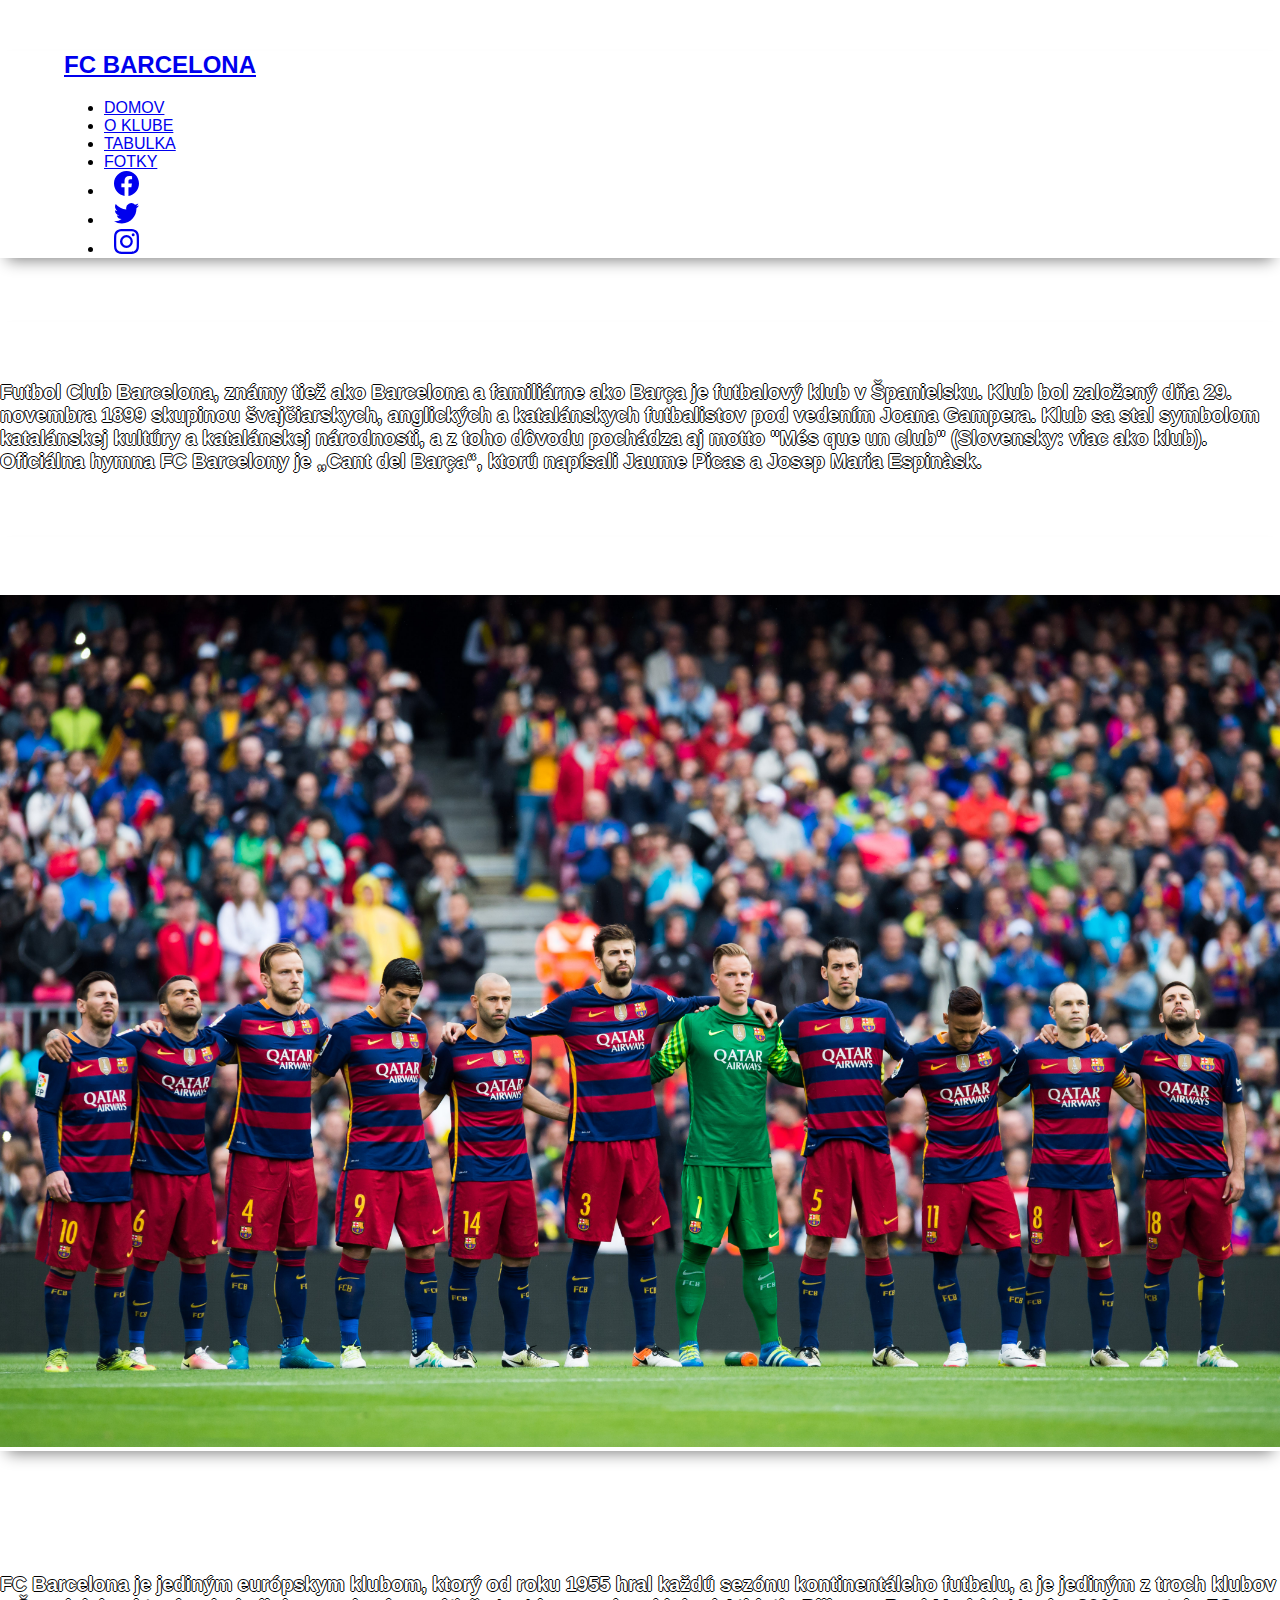
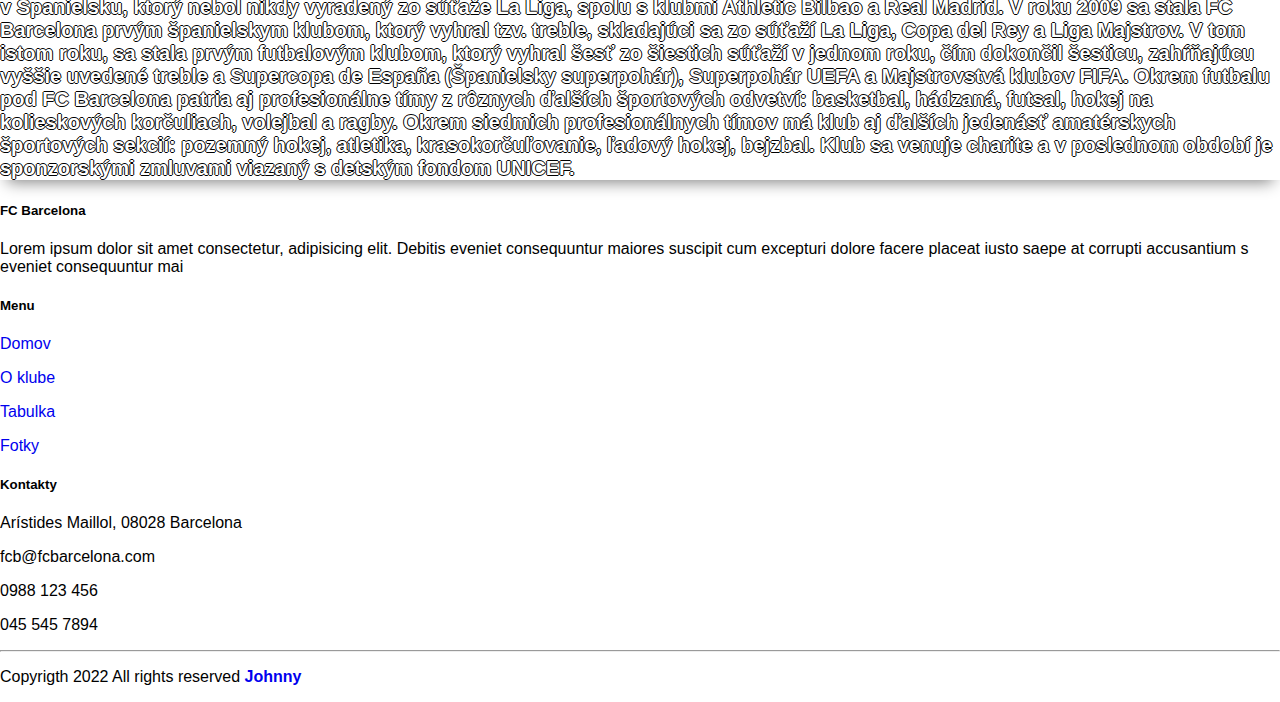
==== index.html @ a1866148 "Nahratie suborov" ====
<!DOCTYPE html>

<html lang="sk">
    <head>
        <title>FC Barcelona</title>

        <meta charset="utf-8">
        <meta name="viewport" content="width=device-width, initial-scale=1.0">
        
        <link rel="stylesheet" href="css/custom.css"> 
        
        <link href="https://cdn.jsdelivr.net/npm/bootstrap@5.2.2/dist/css/bootstrap.min.css" rel="stylesheet" integrity="sha384-Zenh87qX5JnK2Jl0vWa8Ck2rdkQ2Bzep5IDxbcnCeuOxjzrPF/et3URy9Bv1WTRi" crossorigin="anonymous">
        <link rel="stylesheet" href="https://cdnjs.cloudflare.com/ajax/libs/font-awesome/6.2.0/css/all.min.css" integrity="sha512-xh6O/CkQoPOWDdYTDqeRdPCVd1SpvCA9XXcUnZS2FmJNp1coAFzvtCN9BmamE+4aHK8yyUHUSCcJHgXloTyT2A==" crossorigin="anonymous" referrerpolicy="no-referrer" />
    </head>

    <body>

        <!-- Navbar -->
        <div class="container-fluid">
            <div class="row">
                <div class="col-md-12 row-box-shadow">
                    <nav class="navbar nav-style">
                        <a class="navbar-brand text-white" href="#"><h2>FC BARCELONA</h2></a>
                            <ul class="nav">
                                <li class="nav-item">
                                    <a href="index.html" class="btn btn-secondary button-style">DOMOV</a>
                                </li>
                                <li class="nav-item">
                                    <a href="about.html" class="btn btn-secondary button-style">O KLUBE</a>
                                </li>
                                <li class="nav-item">
                                    <a href="table.html" class="btn btn-secondary button-style">TABULKA</a>
                                </li>
                                <li class="nav-item">
                                    <a href="present.html" class="btn btn-secondary button-style">FOTKY</a>
                                </li>
                                <li class="nav-item">
                                    <a href="https://www.facebook.com/fcbarcelona/" class="socialmedia">
                                        <svg xmlns="http://www.w3.org/2000/svg" width="25" height="25" fill="currentColor" class="bi bi-facebook" viewBox="0 0 16 16">
                                            <path d="M16 8.049c0-4.446-3.582-8.05-8-8.05C3.58 0-.002 3.603-.002 8.05c0 4.017 2.926 7.347 6.75 7.951v-5.625h-2.03V8.05H6.75V6.275c0-2.017 1.195-3.131 3.022-3.131.876 0 1.791.157 1.791.157v1.98h-1.009c-.993 0-1.303.621-1.303 1.258v1.51h2.218l-.354 2.326H9.25V16c3.824-.604 6.75-3.934 6.75-7.951z"/>
                                        </svg>
                                    </a> 
                                </li>
                                <li class="nav-item">
                                    <a href="https://twitter.com/fcbarcelona" class="socialmedia">
                                        <svg xmlns="http://www.w3.org/2000/svg" width="25" height="25" fill="currentColor" class="bi bi-twitter" viewBox="0 0 16 16">
                                            <path d="M5.026 15c6.038 0 9.341-5.003 9.341-9.334 0-.14 0-.282-.006-.422A6.685 6.685 0 0 0 16 3.542a6.658 6.658 0 0 1-1.889.518 3.301 3.301 0 0 0 1.447-1.817 6.533 6.533 0 0 1-2.087.793A3.286 3.286 0 0 0 7.875 6.03a9.325 9.325 0 0 1-6.767-3.429 3.289 3.289 0 0 0 1.018 4.382A3.323 3.323 0 0 1 .64 6.575v.045a3.288 3.288 0 0 0 2.632 3.218 3.203 3.203 0 0 1-.865.115 3.23 3.23 0 0 1-.614-.057 3.283 3.283 0 0 0 3.067 2.277A6.588 6.588 0 0 1 .78 13.58a6.32 6.32 0 0 1-.78-.045A9.344 9.344 0 0 0 5.026 15z"/>
                                        </svg>
                                    </a> 
                                </li>
                                <li class="nav-item">
                                    <a href="https://www.instagram.com/p/CSUWDCdDWmw/" class="socialmedia">
                                        <svg xmlns="http://www.w3.org/2000/svg" width="25" height="25" fill="currentColor" class="bi bi-instagram" viewBox="0 0 16 16">
                                            <path d="M8 0C5.829 0 5.556.01 4.703.048 3.85.088 3.269.222 2.76.42a3.917 3.917 0 0 0-1.417.923A3.927 3.927 0 0 0 .42 2.76C.222 3.268.087 3.85.048 4.7.01 5.555 0 5.827 0 8.001c0 2.172.01 2.444.048 3.297.04.852.174 1.433.372 1.942.205.526.478.972.923 1.417.444.445.89.719 1.416.923.51.198 1.09.333 1.942.372C5.555 15.99 5.827 16 8 16s2.444-.01 3.298-.048c.851-.04 1.434-.174 1.943-.372a3.916 3.916 0 0 0 1.416-.923c.445-.445.718-.891.923-1.417.197-.509.332-1.09.372-1.942C15.99 10.445 16 10.173 16 8s-.01-2.445-.048-3.299c-.04-.851-.175-1.433-.372-1.941a3.926 3.926 0 0 0-.923-1.417A3.911 3.911 0 0 0 13.24.42c-.51-.198-1.092-.333-1.943-.372C10.443.01 10.172 0 7.998 0h.003zm-.717 1.442h.718c2.136 0 2.389.007 3.232.046.78.035 1.204.166 1.486.275.373.145.64.319.92.599.28.28.453.546.598.92.11.281.24.705.275 1.485.039.843.047 1.096.047 3.231s-.008 2.389-.047 3.232c-.035.78-.166 1.203-.275 1.485a2.47 2.47 0 0 1-.599.919c-.28.28-.546.453-.92.598-.28.11-.704.24-1.485.276-.843.038-1.096.047-3.232.047s-2.39-.009-3.233-.047c-.78-.036-1.203-.166-1.485-.276a2.478 2.478 0 0 1-.92-.598 2.48 2.48 0 0 1-.6-.92c-.109-.281-.24-.705-.275-1.485-.038-.843-.046-1.096-.046-3.233 0-2.136.008-2.388.046-3.231.036-.78.166-1.204.276-1.486.145-.373.319-.64.599-.92.28-.28.546-.453.92-.598.282-.11.705-.24 1.485-.276.738-.034 1.024-.044 2.515-.045v.002zm4.988 1.328a.96.96 0 1 0 0 1.92.96.96 0 0 0 0-1.92zm-4.27 1.122a4.109 4.109 0 1 0 0 8.217 4.109 4.109 0 0 0 0-8.217zm0 1.441a2.667 2.667 0 1 1 0 5.334 2.667 2.667 0 0 1 0-5.334z"/>
                                        </svg>
                                    </a> 
                                </li>
                            </ul>
                    </nav>
                </div>
            </div>

            <!-- Body -->
            <div class="row  row-box-shadow">
                <div class="col-md-8 offset-md-2">
                    <h1 class="h1-style">Futbalovy klub FC Barcelona</h1>
                    <p class=" para-style">
                        Futbol Club Barcelona, známy tiež ako Barcelona a familiárne ako Barça je futbalový klub v Španielsku.
                        Klub bol založený dňa 29. novembra 1899 skupinou švajčiarskych, anglických a katalánskych futbalistov pod vedením Joana Gampera.
                        Klub sa stal symbolom katalánskej kultúry a katalánskej národnosti, a z toho dôvodu pochádza aj motto "Més que un club" (Slovensky: viac ako klub).
                        Oficiálna hymna FC Barcelony je „Cant del Barça“, ktorú napísali Jaume Picas a Josep Maria Espinàsk.
                    </p>
                </div>

            <div class="row  row-box-shadow">
                <div class="col-md-8 offset-md-2">
                    <h1 class=" h1-style">Fotka timu</h1>
                    <img src="images/a.jfif" class="img-fluid" alt="FC Barcelona Team">
                </div>
            </div>

            <div class="row">
                <div class="col-md-8 offset-md-2">
                    <h1 class="h1-style">Uspechy</h1>
                    <p class="para-style">
                        FC Barcelona je jediným európskym klubom, ktorý od roku 1955 hral každú sezónu kontinentáleho futbalu, a je jediným z troch klubov v Španielsku, 
                        ktorý nebol nikdy vyradený zo súťaže La Liga, spolu s klubmi Athletic Bilbao a Real Madrid. V roku 2009 sa stala FC Barcelona prvým španielskym klubom, 
                        ktorý vyhral tzv. treble, skladajúci sa zo súťaží La Liga, Copa del Rey a Liga Majstrov. V tom istom roku, sa stala prvým futbalovým klubom, 
                        ktorý vyhral šesť zo šiestich súťaží v jednom roku, čím dokončil šesticu, zahŕňajúcu vyššie uvedené treble a Supercopa de España (Španielsky superpohár), 
                        Superpohár UEFA a Majstrovstvá klubov FIFA.
                        Okrem futbalu pod FC Barcelona patria aj profesionálne tímy z rôznych ďalších športových odvetví: basketbal, hádzaná, futsal, hokej na kolieskových korčuliach, 
                        volejbal a ragby. Okrem siedmich profesionálnych tímov má klub aj ďalších jedenásť amatérskych športových sekcií: pozemný hokej, atletika, 
                        krasokorčuľovanie, ľadový hokej, bejzbal. Klub sa venuje charite a v poslednom období je sponzorskými zmluvami viazaný s detským fondom UNICEF.
                    </p>
                </div>
            </div>

            </div>
        </div>

        <!-- Footer -->
        <footer class="bg-secondary text-white pt-5 pb-4">
            <div class="container text-left text-md-left">
                <div class="row text-left text-md-left">

                    <div class="col-md-3 col-lg-3 col-xl-3 mx-auto mt-3">

                        <h5 class="text-uppercase mb-4 font-weight-bold text-warning">FC Barcelona</h5>
                        <p>Lorem ipsum dolor sit amet consectetur, adipisicing elit. Debitis eveniet consequuntur maiores suscipit cum excepturi dolore facere placeat iusto saepe at corrupti accusantium s eveniet consequuntur mai</p>

                    </div>

                    <div class="col-md-2 col-lg-2 col-xl-2 mx-auto mt-3">

                        <h5 class="text-uppercase mb-4 font-weight-bold text-warning">Menu</h5>
                        <p><a href="index.html" class="text-white" style="text-decoration: none"> Domov</a></p>
                        <p><a href="about.html" class="text-white" style="text-decoration: none"> O klube</a></p>
                        <p><a href="table.html" class="text-white" style="text-decoration: none"> Tabulka</a></p>
                        <p><a href="present.html" class="text-white" style="text-decoration: none"> Fotky</a></p>

                    </div>
                
                    <div class="col-md-4 col-lg-2 col-xl-3 mx-auto mt-3">

                        <h5 class="text-uppercase mb-4 font-weight-bold text-warning"> Kontakty</h5>
                        <p><i class="fas fa-home mr-3"></i> Arístides Maillol, 08028 Barcelona</p>
                        <p><i class="fas fa-envelope mr-3"></i> fcb@fcbarcelona.com</p>
                        <p><i class="fas fa-phone mr-3"></i> 0988 123 456</p>
                        <p><i class="fas fa-phone mr-3"></i> 045 545 7894</p>

                    </div>

                    <hr class="mb-4">

                    <div class="row align-items-center">
                        <div class="text-center">

                            <p>Copyrigth 2022 All rights reserved <a href="#" style="text-decoration: none;"><strong class="text-warning"> Johnny</strong></a></p>

                        </div>
                    </div>

                </div>
            </div>
        </footer>     
        
    </body>
</html>
---- css/custom.css ----
body{
    margin: 0;
    padding: 0;
    width: 100%;
    height: 100%;
    font-family: sans-serif;
    background:url(https://wallpaperaccess.com/full/3802553.jpg);
    background-position: top;
    background-size: cover;
    background-repeat: no-repeat;
    background-blend-mode: darken;
}
.nav-style{
    margin-top: 4%;
    margin-left: 5%;
    margin-right: 5%;
}
.nav-font-style{
    font-size: 20px;
    font-weight: 700;
    color: white;
}
.para-style{
    font-size: 20px;
    font-weight: 700;
    color: white;
    text-shadow: -1px 0 black, 0 1px black, 1px 0 black, 0 -1px black;
}

.h1-style{
    color: white;
    margin-top: 5%;
    text-align: left;
}
.h2-style{
    color: #FFC107;
    text-align: left;
    margin-top: 5%;
}
.h3-style{
    color: white;
    font-weight: bold;
}
.row-margin-top{
    margin-top: 2%;
}
.row-box-shadow{
    box-shadow: 0 9px 15px -7px grey;
}
.button-style{
    width: 100px;
    margin-right: 30px; 
    margin-bottom: 10px;
}
.col-style{
    margin-top: 2%;
}

.row-margin-carousel{
    margin-top: 5%;
}

.img-fluid{
    max-width: 100%;
}

.socialmedia{
    margin-right: 10px; 
    margin-left: 10px;
    margin-bottom: 20px;
}
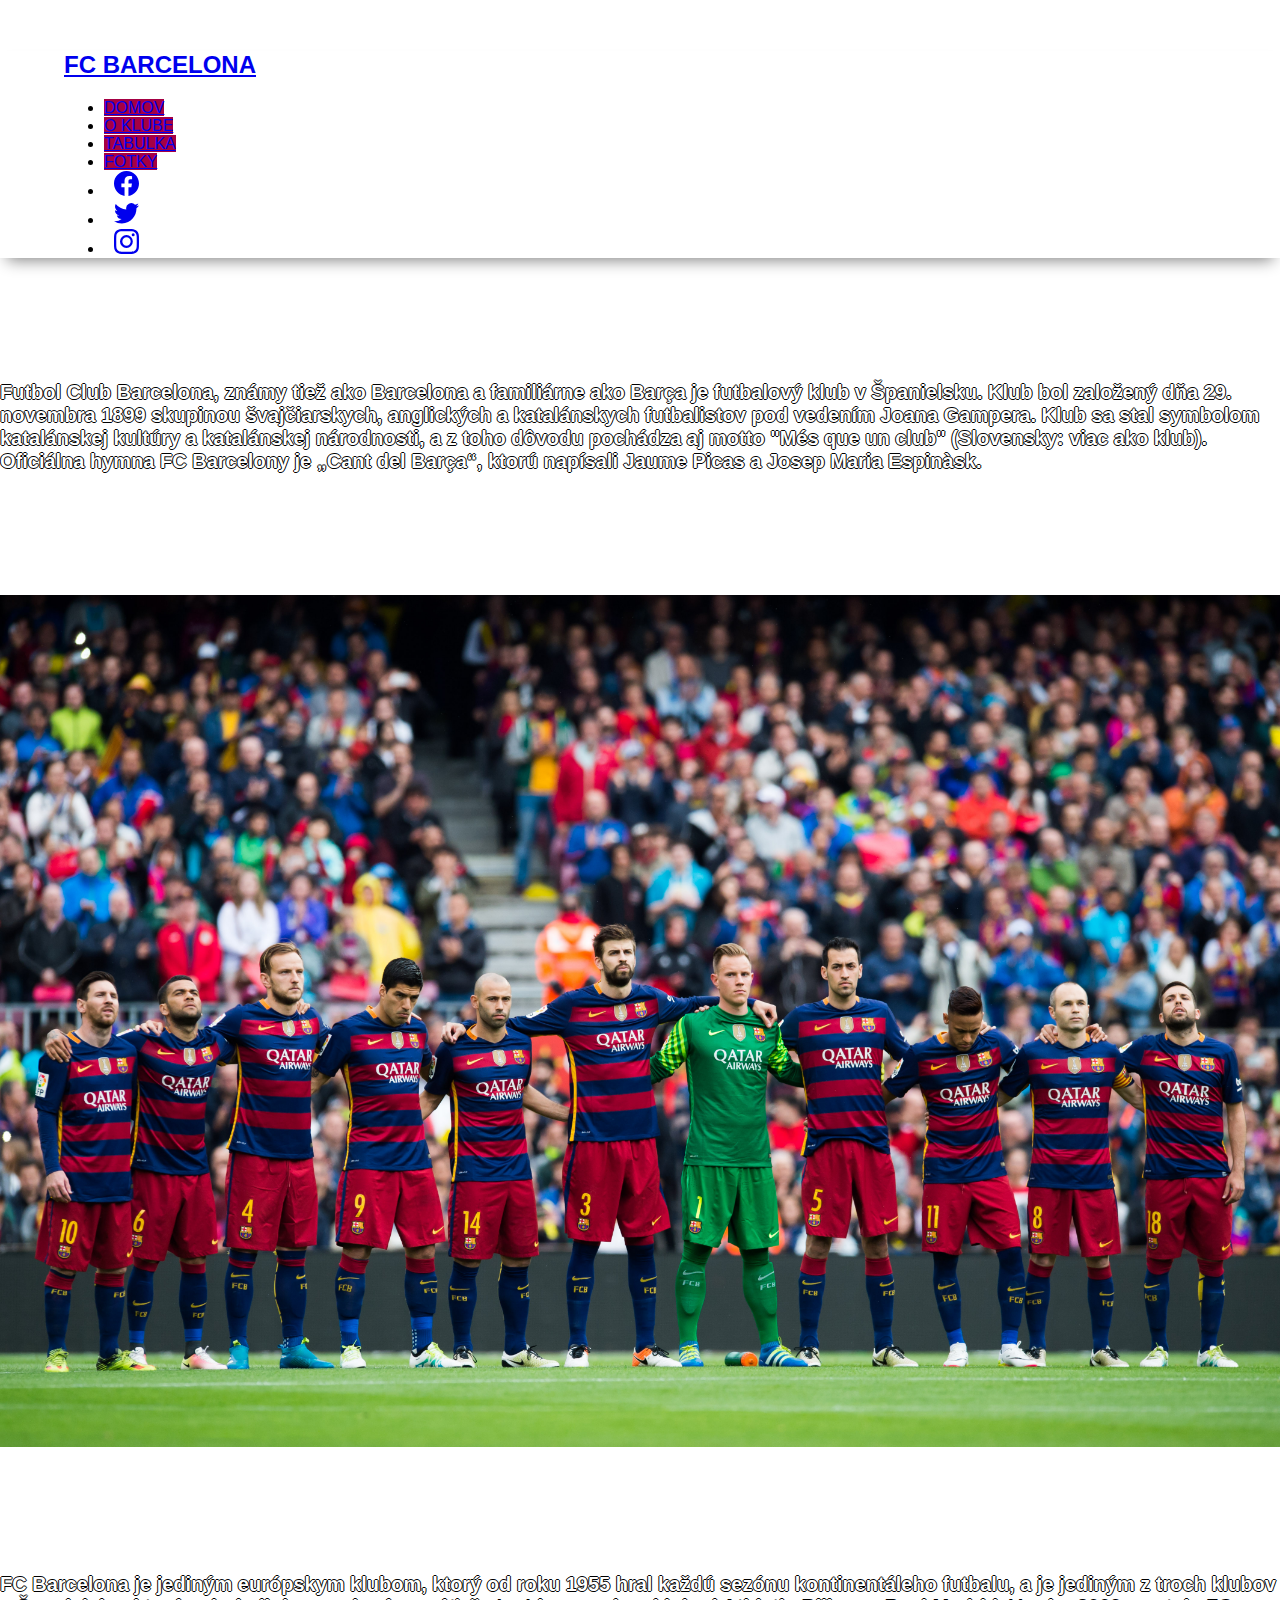
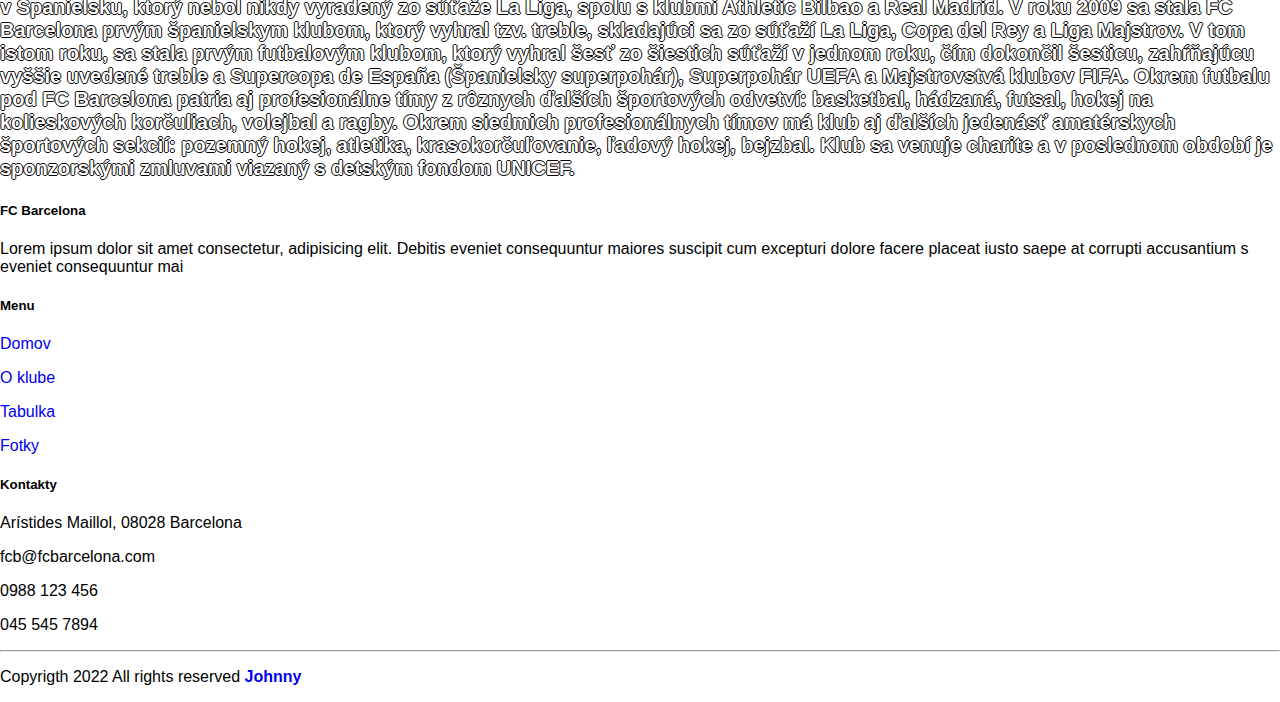
==== commit cbd17f03: "Uprava menu" ====
--- a/index.html
+++ b/index.html
@@ -7,10 +7,9 @@
         <meta charset="utf-8">
         <meta name="viewport" content="width=device-width, initial-scale=1.0">
         
-        <link rel="stylesheet" href="css/custom.css"> 
-        
         <link href="https://cdn.jsdelivr.net/npm/bootstrap@5.2.2/dist/css/bootstrap.min.css" rel="stylesheet" integrity="sha384-Zenh87qX5JnK2Jl0vWa8Ck2rdkQ2Bzep5IDxbcnCeuOxjzrPF/et3URy9Bv1WTRi" crossorigin="anonymous">
         <link rel="stylesheet" href="https://cdnjs.cloudflare.com/ajax/libs/font-awesome/6.2.0/css/all.min.css" integrity="sha512-xh6O/CkQoPOWDdYTDqeRdPCVd1SpvCA9XXcUnZS2FmJNp1coAFzvtCN9BmamE+4aHK8yyUHUSCcJHgXloTyT2A==" crossorigin="anonymous" referrerpolicy="no-referrer" />
+        <link rel="stylesheet" href="css/custom.css"> 
     </head>
 
     <body>
@@ -61,7 +60,7 @@
             </div>
 
             <!-- Body -->
-            <div class="row  row-box-shadow">
+            <div class="row">
                 <div class="col-md-8 offset-md-2">
                     <h1 class="h1-style">Futbalovy klub FC Barcelona</h1>
                     <p class=" para-style">
@@ -72,7 +71,7 @@
                     </p>
                 </div>
 
-            <div class="row  row-box-shadow">
+            <div class="row">
                 <div class="col-md-8 offset-md-2">
                     <h1 class=" h1-style">Fotka timu</h1>
                     <img src="images/a.jfif" class="img-fluid" alt="FC Barcelona Team">
--- a/css/custom.css
+++ b/css/custom.css
@@ -48,10 +48,16 @@
     box-shadow: 0 9px 15px -7px grey;
 }
 .button-style{
+    background-color: #A50044; 
     width: 100px;
     margin-right: 30px; 
     margin-bottom: 10px;
 }
+
+.button-style:hover{
+    background-color: #004D98;
+}
+
 .col-style{
     margin-top: 2%;
 }
@@ -69,3 +75,4 @@
     margin-left: 10px;
     margin-bottom: 20px;
 }
+
